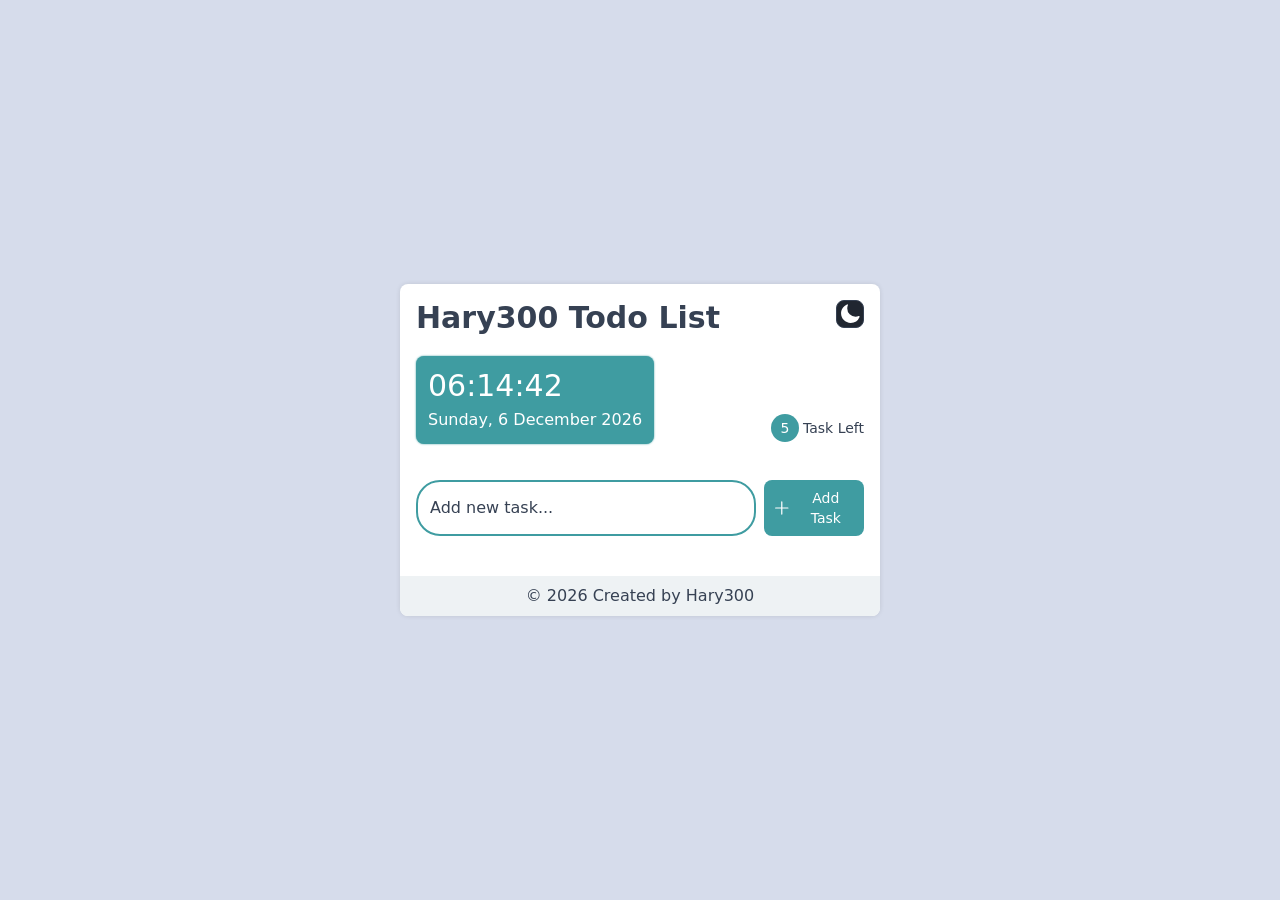
==== index.html @ eabb1461 "feat: enhance UI with improved styling and new utility classes for better task display" ====
<!doctype html>
<html lang="en">
  <head>
    <meta charset="UTF-8" />
    <meta name="viewport" content="width=device-width, initial-scale=1.0" />
    <title>Hary300 TodoList</title>
    <link rel="stylesheet" href="./src/output.css" />
    <script src="./script.js" defer></script>
  </head>
  <body
    class="bg-[#d6dceb] dark:bg-[#0F1116] flex flex-col items-center px-3 justify-center min-h-screen"
  >
    <div
      class="rounded-lg w-full max-w-120 bg-white dark:bg-[#202630] text-gray-700 dark:text-gray-400 shadow-[0_0_5px_rgba(0,0,0,0.1)] overflow-hidden"
    >
      <div id="container" class="flex flex-col p-4 gap-2">
        <!-- === 1. HEADER === -->
        <header class="flex flex-col justify-between">
          <div class="flex justify-between">
            <h1 class="text-2xl font-semibold mb-3 md:mb-5 md:text-3xl">
              Hary300 Todo List
            </h1>
            <button
              id="dark-mode-button"
              class="size-7 border rounded-lg cursor-pointer flex justify-center items-center p-0.5 bg-[#202630] dark:bg-white"
            >
              <svg
                xmlns="http://www.w3.org/2000/svg"
                viewBox="0 0 24 24"
                fill="white"
                class="size-6"
              >
                <path
                  fill-rule="evenodd"
                  d="M9.528 1.718a.75.75 0 0 1 .162.819A8.97 8.97 0 0 0 9 6a9 9 0 0 0 9 9 8.97 8.97 0 0 0 3.463-.69.75.75 0 0 1 .981.98 10.503 10.503 0 0 1-9.694 6.46c-5.799 0-10.5-4.7-10.5-10.5 0-4.368 2.667-8.112 6.46-9.694a.75.75 0 0 1 .818.162Z"
                  clip-rule="evenodd"
                />
              </svg>
            </button>
          </div>

          <div class="flex justify-between items-end gap-10">
            <div
              class="p-2 md:p-3 text-white bg-[#3F9CA1] shadow-[0_0_2px_#3F9CA1] rounded-lg flex flex-col md:gap-1"
            >
              <p id="clock" class="text-2xl md:text-3xl"></p>
              <p id="date" class="text-sm md:text-base">
                Tuesday, 26 October 2023
              </p>
            </div>
            <p
              class="flex justify-center items-center text-xs md:text-sm rounded-full gap-1"
            >
              <span
                id="task-number"
                class="flex justify-center items-center rounded-full bg-[#3F9CA1] size-7 text-white"
                >5</span
              >
              <span class="py-1.5">Task Left</span>
            </p>
          </div>
        </header>

        <!-- === 2. MAIN === -->
        <main class="flex flex-col gap-6">
          <!-- 2.1 Form -->
          <div class="flex flex-col gap-1">
            <p id="error-text" class="ml-2 text-red-500 invisible">
              Todo cannot be empty
            </p>
            <div class="flex justify-between gap-2">
              <input
                id="input-todo"
                type="text"
                placeholder="Add new task..."
                class="w-full rounded-2xl border-2 border-[#3F9CA1] pl-3 md:py-2.5 md:rounded-3xl focus:outline-none focus:shadow-[0_0_5px_#3F9CA1]"
              />
              <button
                id="todo-add-button"
                class="flex min-w-25 text-sm items-center justify-center gap-1 p-2 rounded-lg bg-[#3F9CA1] text-white cursor-pointer"
              >
                <svg
                  xmlns="http://www.w3.org/2000/svg"
                  fill="none"
                  viewBox="0 0 24 24"
                  stroke-width="1.5"
                  stroke="currentColor"
                  class="size-5"
                >
                  <path
                    stroke-linecap="round"
                    stroke-linejoin="round"
                    d="M12 4.5v15m7.5-7.5h-15"
                  />
                </svg>
                Add Task
              </button>
            </div>
          </div>

          <!-- 2.2 Todo List -->
          <section id="todo-list">
            <ul
              id="todo-container"
              class="flex flex-col divide-y divide-gray-400"
            >
              <!--  -->
            </ul>
          </section>
        </main>
      </div>
      <footer class="text-center p-2 bg-[#EEF2F4] dark:bg-[#1c2127]">
        &copy 2026 Created by
        <a href="https://github.com/Hary300" target="_blank"> Hary300</a>
      </footer>
    </div>
  </body>
</html>
---- src/output.css ----
/*! tailwindcss v4.3.0 | MIT License | https://tailwindcss.com */
@layer properties;
@layer theme, base, components, utilities;
@layer theme {
  :root, :host {
    --font-sans: ui-sans-serif, system-ui, sans-serif, "Apple Color Emoji",
      "Segoe UI Emoji", "Segoe UI Symbol", "Noto Color Emoji";
    --font-mono: ui-monospace, SFMono-Regular, Menlo, Monaco, Consolas, "Liberation Mono",
      "Courier New", monospace;
    --color-red-500: oklch(63.7% 0.237 25.331);
    --color-amber-500: oklch(76.9% 0.188 70.08);
    --color-gray-200: oklch(92.8% 0.006 264.531);
    --color-gray-300: oklch(87.2% 0.01 258.338);
    --color-gray-400: oklch(70.7% 0.022 261.325);
    --color-gray-500: oklch(55.1% 0.027 264.364);
    --color-gray-600: oklch(44.6% 0.03 256.802);
    --color-gray-700: oklch(37.3% 0.034 259.733);
    --color-gray-800: oklch(27.8% 0.033 256.848);
    --color-black: #000;
    --color-white: #fff;
    --spacing: 0.25rem;
    --text-xs: 0.75rem;
    --text-xs--line-height: calc(1 / 0.75);
    --text-sm: 0.875rem;
    --text-sm--line-height: calc(1.25 / 0.875);
    --text-base: 1rem;
    --text-base--line-height: calc(1.5 / 1);
    --text-lg: 1.125rem;
    --text-lg--line-height: calc(1.75 / 1.125);
    --text-xl: 1.25rem;
    --text-xl--line-height: calc(1.75 / 1.25);
    --text-2xl: 1.5rem;
    --text-2xl--line-height: calc(2 / 1.5);
    --text-3xl: 1.875rem;
    --text-3xl--line-height: calc(2.25 / 1.875);
    --font-weight-semibold: 600;
    --radius-md: 0.375rem;
    --radius-lg: 0.5rem;
    --radius-xl: 0.75rem;
    --radius-2xl: 1rem;
    --radius-3xl: 1.5rem;
    --default-transition-duration: 150ms;
    --default-transition-timing-function: cubic-bezier(0.4, 0, 0.2, 1);
    --default-font-family: var(--font-sans);
    --default-mono-font-family: var(--font-mono);
  }
}
@layer base {
  *, ::after, ::before, ::backdrop, ::file-selector-button {
    box-sizing: border-box;
    margin: 0;
    padding: 0;
    border: 0 solid;
  }
  html, :host {
    line-height: 1.5;
    -webkit-text-size-adjust: 100%;
    tab-size: 4;
    font-family: var(--default-font-family, ui-sans-serif, system-ui, sans-serif, "Apple Color Emoji", "Segoe UI Emoji", "Segoe UI Symbol", "Noto Color Emoji");
    font-feature-settings: var(--default-font-feature-settings, normal);
    font-variation-settings: var(--default-font-variation-settings, normal);
    -webkit-tap-highlight-color: transparent;
  }
  hr {
    height: 0;
    color: inherit;
    border-top-width: 1px;
  }
  abbr:where([title]) {
    -webkit-text-decoration: underline dotted;
    text-decoration: underline dotted;
  }
  h1, h2, h3, h4, h5, h6 {
    font-size: inherit;
    font-weight: inherit;
  }
  a {
    color: inherit;
    -webkit-text-decoration: inherit;
    text-decoration: inherit;
  }
  b, strong {
    font-weight: bolder;
  }
  code, kbd, samp, pre {
    font-family: var(--default-mono-font-family, ui-monospace, SFMono-Regular, Menlo, Monaco, Consolas, "Liberation Mono", "Courier New", monospace);
    font-feature-settings: var(--default-mono-font-feature-settings, normal);
    font-variation-settings: var(--default-mono-font-variation-settings, normal);
    font-size: 1em;
  }
  small {
    font-size: 80%;
  }
  sub, sup {
    font-size: 75%;
    line-height: 0;
    position: relative;
    vertical-align: baseline;
  }
  sub {
    bottom: -0.25em;
  }
  sup {
    top: -0.5em;
  }
  table {
    text-indent: 0;
    border-color: inherit;
    border-collapse: collapse;
  }
  :-moz-focusring {
    outline: auto;
  }
  progress {
    vertical-align: baseline;
  }
  summary {
    display: list-item;
  }
  ol, ul, menu {
    list-style: none;
  }
  img, svg, video, canvas, audio, iframe, embed, object {
    display: block;
    vertical-align: middle;
  }
  img, video {
    max-width: 100%;
    height: auto;
  }
  button, input, select, optgroup, textarea, ::file-selector-button {
    font: inherit;
    font-feature-settings: inherit;
    font-variation-settings: inherit;
    letter-spacing: inherit;
    color: inherit;
    border-radius: 0;
    background-color: transparent;
    opacity: 1;
  }
  :where(select:is([multiple], [size])) optgroup {
    font-weight: bolder;
  }
  :where(select:is([multiple], [size])) optgroup option {
    padding-inline-start: 20px;
  }
  ::file-selector-button {
    margin-inline-end: 4px;
  }
  ::placeholder {
    opacity: 1;
  }
  @supports (not (-webkit-appearance: -apple-pay-button))  or (contain-intrinsic-size: 1px) {
    ::placeholder {
      color: currentcolor;
      @supports (color: color-mix(in lab, red, red)) {
        color: color-mix(in oklab, currentcolor 50%, transparent);
      }
    }
  }
  textarea {
    resize: vertical;
  }
  ::-webkit-search-decoration {
    -webkit-appearance: none;
  }
  ::-webkit-date-and-time-value {
    min-height: 1lh;
    text-align: inherit;
  }
  ::-webkit-datetime-edit {
    display: inline-flex;
  }
  ::-webkit-datetime-edit-fields-wrapper {
    padding: 0;
  }
  ::-webkit-datetime-edit, ::-webkit-datetime-edit-year-field, ::-webkit-datetime-edit-month-field, ::-webkit-datetime-edit-day-field, ::-webkit-datetime-edit-hour-field, ::-webkit-datetime-edit-minute-field, ::-webkit-datetime-edit-second-field, ::-webkit-datetime-edit-millisecond-field, ::-webkit-datetime-edit-meridiem-field {
    padding-block: 0;
  }
  ::-webkit-calendar-picker-indicator {
    line-height: 1;
  }
  :-moz-ui-invalid {
    box-shadow: none;
  }
  button, input:where([type="button"], [type="reset"], [type="submit"]), ::file-selector-button {
    appearance: button;
  }
  ::-webkit-inner-spin-button, ::-webkit-outer-spin-button {
    height: auto;
  }
  [hidden]:where(:not([hidden="until-found"])) {
    display: none !important;
  }
}
@layer utilities {
  .pointer-events-none {
    pointer-events: none;
  }
  .invisible {
    visibility: hidden;
  }
  .container {
    width: 100%;
    @media (width >= 40rem) {
      max-width: 40rem;
    }
    @media (width >= 48rem) {
      max-width: 48rem;
    }
    @media (width >= 64rem) {
      max-width: 64rem;
    }
    @media (width >= 80rem) {
      max-width: 80rem;
    }
    @media (width >= 96rem) {
      max-width: 96rem;
    }
  }
  .mt-auto {
    margin-top: auto;
  }
  .mb-3 {
    margin-bottom: calc(var(--spacing) * 3);
  }
  .mb-5 {
    margin-bottom: calc(var(--spacing) * 5);
  }
  .mb-auto {
    margin-bottom: auto;
  }
  .ml-2 {
    margin-left: calc(var(--spacing) * 2);
  }
  .ml-4 {
    margin-left: calc(var(--spacing) * 4);
  }
  .ml-10 {
    margin-left: calc(var(--spacing) * 10);
  }
  .flex {
    display: flex;
  }
  .table {
    display: table;
  }
  .size-2 {
    width: calc(var(--spacing) * 2);
    height: calc(var(--spacing) * 2);
  }
  .size-3 {
    width: calc(var(--spacing) * 3);
    height: calc(var(--spacing) * 3);
  }
  .size-4 {
    width: calc(var(--spacing) * 4);
    height: calc(var(--spacing) * 4);
  }
  .size-5 {
    width: calc(var(--spacing) * 5);
    height: calc(var(--spacing) * 5);
  }
  .size-6 {
    width: calc(var(--spacing) * 6);
    height: calc(var(--spacing) * 6);
  }
  .size-7 {
    width: calc(var(--spacing) * 7);
    height: calc(var(--spacing) * 7);
  }
  .size-8 {
    width: calc(var(--spacing) * 8);
    height: calc(var(--spacing) * 8);
  }
  .size-10 {
    width: calc(var(--spacing) * 10);
    height: calc(var(--spacing) * 10);
  }
  .size-100 {
    width: calc(var(--spacing) * 100);
    height: calc(var(--spacing) * 100);
  }
  .size-full {
    width: 100%;
    height: 100%;
  }
  .h-5 {
    height: calc(var(--spacing) * 5);
  }
  .h-6 {
    height: calc(var(--spacing) * 6);
  }
  .h-auto {
    height: auto;
  }
  .h-full {
    height: 100%;
  }
  .min-h-screen {
    min-height: 100vh;
  }
  .w-full {
    width: 100%;
  }
  .max-w-100 {
    max-width: calc(var(--spacing) * 100);
  }
  .max-w-120 {
    max-width: calc(var(--spacing) * 120);
  }
  .max-w-150 {
    max-width: calc(var(--spacing) * 150);
  }
  .min-w-25 {
    min-width: calc(var(--spacing) * 25);
  }
  .border-collapse {
    border-collapse: collapse;
  }
  .cursor-pointer {
    cursor: pointer;
  }
  .resize {
    resize: both;
  }
  .flex-col {
    flex-direction: column;
  }
  .items-center {
    align-items: center;
  }
  .items-end {
    align-items: flex-end;
  }
  .justify-between {
    justify-content: space-between;
  }
  .justify-center {
    justify-content: center;
  }
  .justify-end {
    justify-content: flex-end;
  }
  .gap-1 {
    gap: calc(var(--spacing) * 1);
  }
  .gap-2 {
    gap: calc(var(--spacing) * 2);
  }
  .gap-3 {
    gap: calc(var(--spacing) * 3);
  }
  .gap-4 {
    gap: calc(var(--spacing) * 4);
  }
  .gap-5 {
    gap: calc(var(--spacing) * 5);
  }
  .gap-6 {
    gap: calc(var(--spacing) * 6);
  }
  .gap-10 {
    gap: calc(var(--spacing) * 10);
  }
  .gap-30 {
    gap: calc(var(--spacing) * 30);
  }
  .gap-50 {
    gap: calc(var(--spacing) * 50);
  }
  .divide-y {
    :where(& > :not(:last-child)) {
      --tw-divide-y-reverse: 0;
      border-bottom-style: var(--tw-border-style);
      border-top-style: var(--tw-border-style);
      border-top-width: calc(1px * var(--tw-divide-y-reverse));
      border-bottom-width: calc(1px * calc(1 - var(--tw-divide-y-reverse)));
    }
  }
  .divide-amber-500 {
    :where(& > :not(:last-child)) {
      border-color: var(--color-amber-500);
    }
  }
  .divide-gray-400 {
    :where(& > :not(:last-child)) {
      border-color: var(--color-gray-400);
    }
  }
  .divide-gray-600 {
    :where(& > :not(:last-child)) {
      border-color: var(--color-gray-600);
    }
  }
  .divide-white {
    :where(& > :not(:last-child)) {
      border-color: var(--color-white);
    }
  }
  .divide-white\/40 {
    :where(& > :not(:last-child)) {
      border-color: color-mix(in srgb, #fff 40%, transparent);
      @supports (color: color-mix(in lab, red, red)) {
        border-color: color-mix(in oklab, var(--color-white) 40%, transparent);
      }
    }
  }
  .divide-white\/50 {
    :where(& > :not(:last-child)) {
      border-color: color-mix(in srgb, #fff 50%, transparent);
      @supports (color: color-mix(in lab, red, red)) {
        border-color: color-mix(in oklab, var(--color-white) 50%, transparent);
      }
    }
  }
  .divide-white\/70 {
    :where(& > :not(:last-child)) {
      border-color: color-mix(in srgb, #fff 70%, transparent);
      @supports (color: color-mix(in lab, red, red)) {
        border-color: color-mix(in oklab, var(--color-white) 70%, transparent);
      }
    }
  }
  .divide-white\/80 {
    :where(& > :not(:last-child)) {
      border-color: color-mix(in srgb, #fff 80%, transparent);
      @supports (color: color-mix(in lab, red, red)) {
        border-color: color-mix(in oklab, var(--color-white) 80%, transparent);
      }
    }
  }
  .overflow-hidden {
    overflow: hidden;
  }
  .rounded-2xl {
    border-radius: var(--radius-2xl);
  }
  .rounded-full {
    border-radius: calc(infinity * 1px);
  }
  .rounded-lg {
    border-radius: var(--radius-lg);
  }
  .rounded-md {
    border-radius: var(--radius-md);
  }
  .rounded-xl {
    border-radius: var(--radius-xl);
  }
  .border {
    border-style: var(--tw-border-style);
    border-width: 1px;
  }
  .border-2 {
    border-style: var(--tw-border-style);
    border-width: 2px;
  }
  .border-\[\#3F9CA1\] {
    border-color: #3F9CA1;
  }
  .border-red-500 {
    border-color: var(--color-red-500);
  }
  .border-white {
    border-color: var(--color-white);
  }
  .bg-\[\#3F9CA1\] {
    background-color: #3F9CA1;
  }
  .bg-\[\#202630\] {
    background-color: #202630;
  }
  .bg-\[\#E8F3F5\] {
    background-color: #E8F3F5;
  }
  .bg-\[\#EEF2F4\] {
    background-color: #EEF2F4;
  }
  .bg-\[\#d6dceb\] {
    background-color: #d6dceb;
  }
  .bg-red-500 {
    background-color: var(--color-red-500);
  }
  .bg-white {
    background-color: var(--color-white);
  }
  .bg-white\/40 {
    background-color: color-mix(in srgb, #fff 40%, transparent);
    @supports (color: color-mix(in lab, red, red)) {
      background-color: color-mix(in oklab, var(--color-white) 40%, transparent);
    }
  }
  .p-0 {
    padding: calc(var(--spacing) * 0);
  }
  .p-0\.5 {
    padding: calc(var(--spacing) * 0.5);
  }
  .p-1 {
    padding: calc(var(--spacing) * 1);
  }
  .p-1\.5 {
    padding: calc(var(--spacing) * 1.5);
  }
  .p-2 {
    padding: calc(var(--spacing) * 2);
  }
  .p-4 {
    padding: calc(var(--spacing) * 4);
  }
  .p-9 {
    padding: calc(var(--spacing) * 9);
  }
  .px-1 {
    padding-inline: calc(var(--spacing) * 1);
  }
  .px-2 {
    padding-inline: calc(var(--spacing) * 2);
  }
  .px-3 {
    padding-inline: calc(var(--spacing) * 3);
  }
  .py-1 {
    padding-block: calc(var(--spacing) * 1);
  }
  .py-1\.5 {
    padding-block: calc(var(--spacing) * 1.5);
  }
  .py-2 {
    padding-block: calc(var(--spacing) * 2);
  }
  .py-4 {
    padding-block: calc(var(--spacing) * 4);
  }
  .pr-2 {
    padding-right: calc(var(--spacing) * 2);
  }
  .pl-1 {
    padding-left: calc(var(--spacing) * 1);
  }
  .pl-2 {
    padding-left: calc(var(--spacing) * 2);
  }
  .pl-3 {
    padding-left: calc(var(--spacing) * 3);
  }
  .pl-5 {
    padding-left: calc(var(--spacing) * 5);
  }
  .text-center {
    text-align: center;
  }
  .text-left {
    text-align: left;
  }
  .text-right {
    text-align: right;
  }
  .text-2xl {
    font-size: var(--text-2xl);
    line-height: var(--tw-leading, var(--text-2xl--line-height));
  }
  .text-base {
    font-size: var(--text-base);
    line-height: var(--tw-leading, var(--text-base--line-height));
  }
  .text-sm {
    font-size: var(--text-sm);
    line-height: var(--tw-leading, var(--text-sm--line-height));
  }
  .text-xl {
    font-size: var(--text-xl);
    line-height: var(--tw-leading, var(--text-xl--line-height));
  }
  .text-xs {
    font-size: var(--text-xs);
    line-height: var(--tw-leading, var(--text-xs--line-height));
  }
  .font-semibold {
    --tw-font-weight: var(--font-weight-semibold);
    font-weight: var(--font-weight-semibold);
  }
  .text-gray-300 {
    color: var(--color-gray-300);
  }
  .text-gray-400 {
    color: var(--color-gray-400);
  }
  .text-gray-500 {
    color: var(--color-gray-500);
  }
  .text-gray-600 {
    color: var(--color-gray-600);
  }
  .text-gray-700 {
    color: var(--color-gray-700);
  }
  .text-gray-800 {
    color: var(--color-gray-800);
  }
  .text-red-500 {
    color: var(--color-red-500);
  }
  .text-white {
    color: var(--color-white);
  }
  .text-white\/80 {
    color: color-mix(in srgb, #fff 80%, transparent);
    @supports (color: color-mix(in lab, red, red)) {
      color: color-mix(in oklab, var(--color-white) 80%, transparent);
    }
  }
  .capitalize {
    text-transform: capitalize;
  }
  .line-through {
    text-decoration-line: line-through;
  }
  .underline {
    text-decoration-line: underline;
  }
  .opacity-0 {
    opacity: 0%;
  }
  .opacity-100 {
    opacity: 100%;
  }
  .shadow-\[0_0_1px_\#3F9CA1\] {
    --tw-shadow: 0 0 1px var(--tw-shadow-color, #3F9CA1);
    box-shadow: var(--tw-inset-shadow), var(--tw-inset-ring-shadow), var(--tw-ring-offset-shadow), var(--tw-ring-shadow), var(--tw-shadow);
  }
  .shadow-\[0_0_2px_\#3F9CA1\] {
    --tw-shadow: 0 0 2px var(--tw-shadow-color, #3F9CA1);
    box-shadow: var(--tw-inset-shadow), var(--tw-inset-ring-shadow), var(--tw-ring-offset-shadow), var(--tw-ring-shadow), var(--tw-shadow);
  }
  .shadow-\[0_0_5px_\#3F9CA1\] {
    --tw-shadow: 0 0 5px var(--tw-shadow-color, #3F9CA1);
    box-shadow: var(--tw-inset-shadow), var(--tw-inset-ring-shadow), var(--tw-ring-offset-shadow), var(--tw-ring-shadow), var(--tw-shadow);
  }
  .shadow-\[0_0_5px_rgba\(0\,0\,0\,0\.1\)\] {
    --tw-shadow: 0 0 5px var(--tw-shadow-color, rgba(0,0,0,0.1));
    box-shadow: var(--tw-inset-shadow), var(--tw-inset-ring-shadow), var(--tw-ring-offset-shadow), var(--tw-ring-shadow), var(--tw-shadow);
  }
  .outline {
    outline-style: var(--tw-outline-style);
    outline-width: 1px;
  }
  .transition-all {
    transition-property: all;
    transition-timing-function: var(--tw-ease, var(--default-transition-timing-function));
    transition-duration: var(--tw-duration, var(--default-transition-duration));
  }
  .duration-100 {
    --tw-duration: 100ms;
    transition-duration: 100ms;
  }
  .duration-300 {
    --tw-duration: 300ms;
    transition-duration: 300ms;
  }
  .focus\:shadow-\[0_0_5px_\#3F9CA1\] {
    &:focus {
      --tw-shadow: 0 0 5px var(--tw-shadow-color, #3F9CA1);
      box-shadow: var(--tw-inset-shadow), var(--tw-inset-ring-shadow), var(--tw-ring-offset-shadow), var(--tw-ring-shadow), var(--tw-shadow);
    }
  }
  .focus\:ring {
    &:focus {
      --tw-ring-shadow: var(--tw-ring-inset,) 0 0 0 calc(1px + var(--tw-ring-offset-width)) var(--tw-ring-color, currentcolor);
      box-shadow: var(--tw-inset-shadow), var(--tw-inset-ring-shadow), var(--tw-ring-offset-shadow), var(--tw-ring-shadow), var(--tw-shadow);
    }
  }
  .focus\:outline-none {
    &:focus {
      --tw-outline-style: none;
      outline-style: none;
    }
  }
  .md\:mb-5 {
    @media (width >= 48rem) {
      margin-bottom: calc(var(--spacing) * 5);
    }
  }
  .md\:size-5 {
    @media (width >= 48rem) {
      width: calc(var(--spacing) * 5);
      height: calc(var(--spacing) * 5);
    }
  }
  .md\:size-6 {
    @media (width >= 48rem) {
      width: calc(var(--spacing) * 6);
      height: calc(var(--spacing) * 6);
    }
  }
  .md\:size-7 {
    @media (width >= 48rem) {
      width: calc(var(--spacing) * 7);
      height: calc(var(--spacing) * 7);
    }
  }
  .md\:size-10 {
    @media (width >= 48rem) {
      width: calc(var(--spacing) * 10);
      height: calc(var(--spacing) * 10);
    }
  }
  .md\:gap-1 {
    @media (width >= 48rem) {
      gap: calc(var(--spacing) * 1);
    }
  }
  .md\:gap-2 {
    @media (width >= 48rem) {
      gap: calc(var(--spacing) * 2);
    }
  }
  .md\:rounded-3xl {
    @media (width >= 48rem) {
      border-radius: var(--radius-3xl);
    }
  }
  .md\:p-2\.5 {
    @media (width >= 48rem) {
      padding: calc(var(--spacing) * 2.5);
    }
  }
  .md\:p-3 {
    @media (width >= 48rem) {
      padding: calc(var(--spacing) * 3);
    }
  }
  .md\:p-4 {
    @media (width >= 48rem) {
      padding: calc(var(--spacing) * 4);
    }
  }
  .md\:py-2\.5 {
    @media (width >= 48rem) {
      padding-block: calc(var(--spacing) * 2.5);
    }
  }
  .md\:text-3xl {
    @media (width >= 48rem) {
      font-size: var(--text-3xl);
      line-height: var(--tw-leading, var(--text-3xl--line-height));
    }
  }
  .md\:text-base {
    @media (width >= 48rem) {
      font-size: var(--text-base);
      line-height: var(--tw-leading, var(--text-base--line-height));
    }
  }
  .md\:text-lg {
    @media (width >= 48rem) {
      font-size: var(--text-lg);
      line-height: var(--tw-leading, var(--text-lg--line-height));
    }
  }
  .md\:text-sm {
    @media (width >= 48rem) {
      font-size: var(--text-sm);
      line-height: var(--tw-leading, var(--text-sm--line-height));
    }
  }
  .dark\:divide-white\/50 {
    &:where(.dark, .dark *) {
      :where(& > :not(:last-child)) {
        border-color: color-mix(in srgb, #fff 50%, transparent);
        @supports (color: color-mix(in lab, red, red)) {
          border-color: color-mix(in oklab, var(--color-white) 50%, transparent);
        }
      }
    }
  }
  .dark\:bg-\[\#\#1F383E\] {
    &:where(.dark, .dark *) {
      background-color: ##1F383E;
    }
  }
  .dark\:bg-\[\#0F1116\] {
    &:where(.dark, .dark *) {
      background-color: #0F1116;
    }
  }
  .dark\:bg-\[\#1F242A\] {
    &:where(.dark, .dark *) {
      background-color: #1F242A;
    }
  }
  .dark\:bg-\[\#1F383E\] {
    &:where(.dark, .dark *) {
      background-color: #1F383E;
    }
  }
  .dark\:bg-\[\#1c2127\] {
    &:where(.dark, .dark *) {
      background-color: #1c2127;
    }
  }
  .dark\:bg-\[\#202630\] {
    &:where(.dark, .dark *) {
      background-color: #202630;
    }
  }
  .dark\:bg-\[\#eeee\] {
    &:where(.dark, .dark *) {
      background-color: #eeee;
    }
  }
  .dark\:bg-black {
    &:where(.dark, .dark *) {
      background-color: var(--color-black);
    }
  }
  .dark\:bg-black\/50 {
    &:where(.dark, .dark *) {
      background-color: color-mix(in srgb, #000 50%, transparent);
      @supports (color: color-mix(in lab, red, red)) {
        background-color: color-mix(in oklab, var(--color-black) 50%, transparent);
      }
    }
  }
  .dark\:bg-white {
    &:where(.dark, .dark *) {
      background-color: var(--color-white);
    }
  }
  .dark\:text-gray-200 {
    &:where(.dark, .dark *) {
      color: var(--color-gray-200);
    }
  }
  .dark\:text-gray-400 {
    &:where(.dark, .dark *) {
      color: var(--color-gray-400);
    }
  }
  .dark\:text-white {
    &:where(.dark, .dark *) {
      color: var(--color-white);
    }
  }
  .dark\:text-white\/15 {
    &:where(.dark, .dark *) {
      color: color-mix(in srgb, #fff 15%, transparent);
      @supports (color: color-mix(in lab, red, red)) {
        color: color-mix(in oklab, var(--color-white) 15%, transparent);
      }
    }
  }
  .dark\:text-white\/50 {
    &:where(.dark, .dark *) {
      color: color-mix(in srgb, #fff 50%, transparent);
      @supports (color: color-mix(in lab, red, red)) {
        color: color-mix(in oklab, var(--color-white) 50%, transparent);
      }
    }
  }
  .dark\:text-white\/80 {
    &:where(.dark, .dark *) {
      color: color-mix(in srgb, #fff 80%, transparent);
      @supports (color: color-mix(in lab, red, red)) {
        color: color-mix(in oklab, var(--color-white) 80%, transparent);
      }
    }
  }
}
@property --tw-divide-y-reverse {
  syntax: "*";
  inherits: false;
  initial-value: 0;
}
@property --tw-border-style {
  syntax: "*";
  inherits: false;
  initial-value: solid;
}
@property --tw-font-weight {
  syntax: "*";
  inherits: false;
}
@property --tw-shadow {
  syntax: "*";
  inherits: false;
  initial-value: 0 0 #0000;
}
@property --tw-shadow-color {
  syntax: "*";
  inherits: false;
}
@property --tw-shadow-alpha {
  syntax: "<percentage>";
  inherits: false;
  initial-value: 100%;
}
@property --tw-inset-shadow {
  syntax: "*";
  inherits: false;
  initial-value: 0 0 #0000;
}
@property --tw-inset-shadow-color {
  syntax: "*";
  inherits: false;
}
@property --tw-inset-shadow-alpha {
  syntax: "<percentage>";
  inherits: false;
  initial-value: 100%;
}
@property --tw-ring-color {
  syntax: "*";
  inherits: false;
}
@property --tw-ring-shadow {
  syntax: "*";
  inherits: false;
  initial-value: 0 0 #0000;
}
@property --tw-inset-ring-color {
  syntax: "*";
  inherits: false;
}
@property --tw-inset-ring-shadow {
  syntax: "*";
  inherits: false;
  initial-value: 0 0 #0000;
}
@property --tw-ring-inset {
  syntax: "*";
  inherits: false;
}
@property --tw-ring-offset-width {
  syntax: "<length>";
  inherits: false;
  initial-value: 0px;
}
@property --tw-ring-offset-color {
  syntax: "*";
  inherits: false;
  initial-value: #fff;
}
@property --tw-ring-offset-shadow {
  syntax: "*";
  inherits: false;
  initial-value: 0 0 #0000;
}
@property --tw-outline-style {
  syntax: "*";
  inherits: false;
  initial-value: solid;
}
@property --tw-duration {
  syntax: "*";
  inherits: false;
}
@layer properties {
  @supports ((-webkit-hyphens: none) and (not (margin-trim: inline))) or ((-moz-orient: inline) and (not (color:rgb(from red r g b)))) {
    *, ::before, ::after, ::backdrop {
      --tw-divide-y-reverse: 0;
      --tw-border-style: solid;
      --tw-font-weight: initial;
      --tw-shadow: 0 0 #0000;
      --tw-shadow-color: initial;
      --tw-shadow-alpha: 100%;
      --tw-inset-shadow: 0 0 #0000;
      --tw-inset-shadow-color: initial;
      --tw-inset-shadow-alpha: 100%;
      --tw-ring-color: initial;
      --tw-ring-shadow: 0 0 #0000;
      --tw-inset-ring-color: initial;
      --tw-inset-ring-shadow: 0 0 #0000;
      --tw-ring-inset: initial;
      --tw-ring-offset-width: 0px;
      --tw-ring-offset-color: #fff;
      --tw-ring-offset-shadow: 0 0 #0000;
      --tw-outline-style: solid;
      --tw-duration: initial;
    }
  }
}
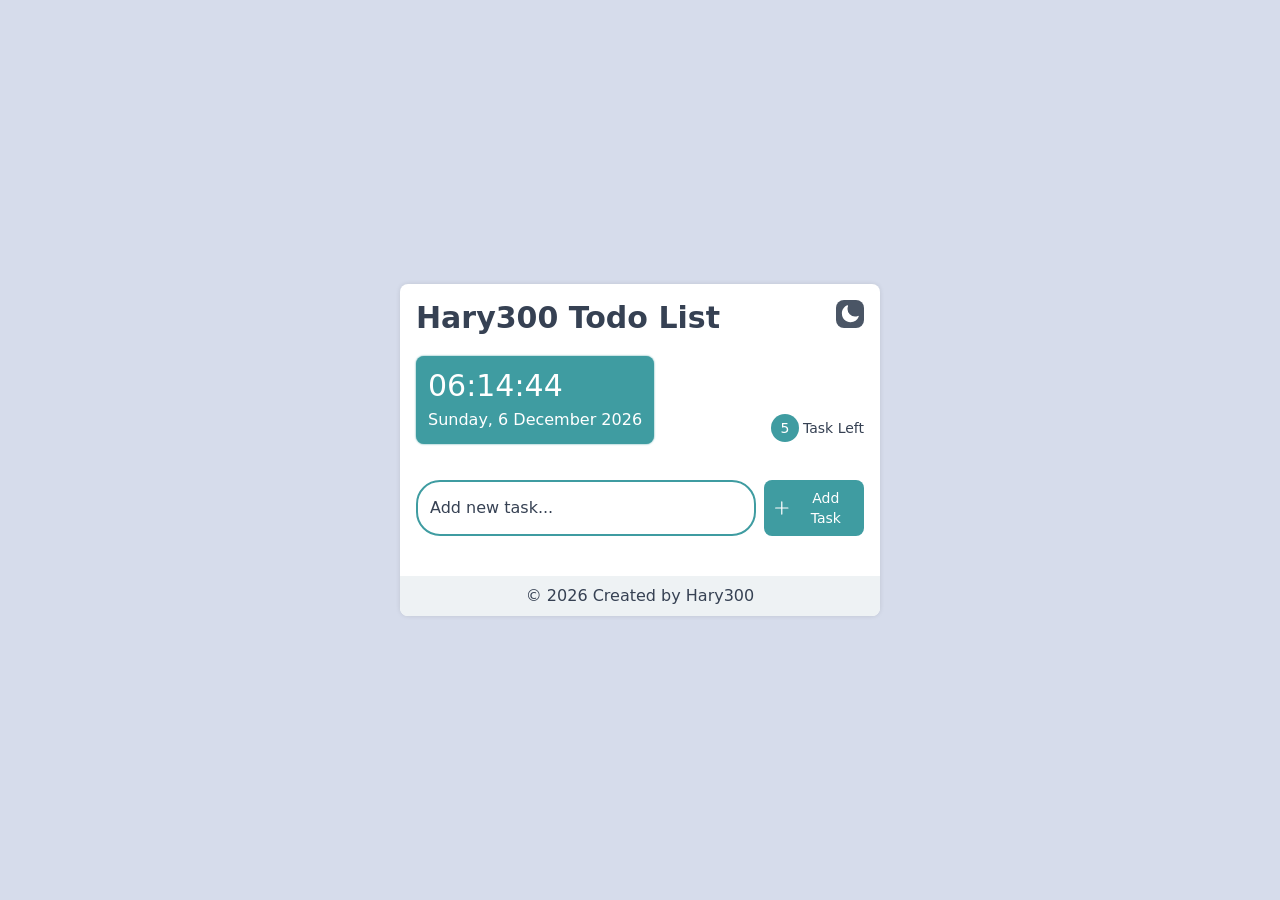
==== commit efc5469c: "feat: update UI with new button styles and implement delete functionality for todos" ====
--- a/index.html
+++ b/index.html
@@ -22,7 +22,7 @@
             </h1>
             <button
               id="dark-mode-button"
-              class="size-7 border rounded-lg cursor-pointer flex justify-center items-center p-0.5 bg-[#202630] dark:bg-white"
+              class="size-7 rounded-lg cursor-pointer flex justify-center items-center p-1 bg-gray-600 dark:bg-white"
             >
               <svg
                 xmlns="http://www.w3.org/2000/svg"
--- a/src/output.css
+++ b/src/output.css
@@ -468,6 +468,9 @@
   .bg-\[\#3F9CA1\] {
     background-color: #3F9CA1;
   }
+  .bg-\[\#3f444b\] {
+    background-color: #3f444b;
+  }
   .bg-\[\#202630\] {
     background-color: #202630;
   }
@@ -479,6 +482,15 @@
   }
   .bg-\[\#d6dceb\] {
     background-color: #d6dceb;
+  }
+  .bg-gray-500 {
+    background-color: var(--color-gray-500);
+  }
+  .bg-gray-600 {
+    background-color: var(--color-gray-600);
+  }
+  .bg-gray-700 {
+    background-color: var(--color-gray-700);
   }
   .bg-red-500 {
     background-color: var(--color-red-500);
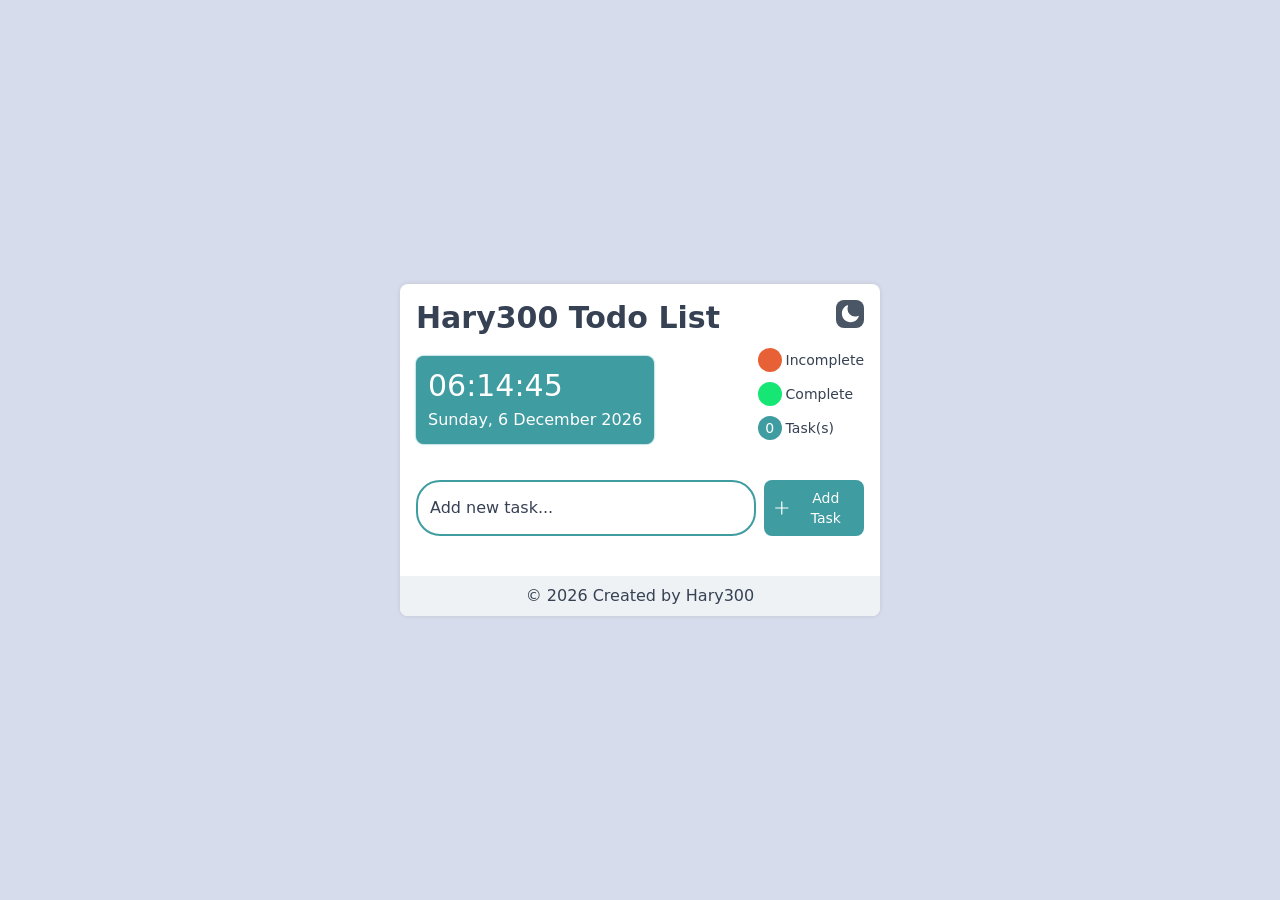
==== commit 96735b57: "feat: enhance task display with separate counters for incomplete and complete tasks, and improve UI " ====
--- a/index.html
+++ b/index.html
@@ -17,7 +17,7 @@
         <!-- === 1. HEADER === -->
         <header class="flex flex-col justify-between">
           <div class="flex justify-between">
-            <h1 class="text-2xl font-semibold mb-3 md:mb-5 md:text-3xl">
+            <h1 class="text-2xl font-semibold mb-4 md:mb-2 md:text-3xl">
               Hary300 Todo List
             </h1>
             <button
@@ -48,16 +48,38 @@
                 Tuesday, 26 October 2023
               </p>
             </div>
-            <p
-              class="flex justify-center items-center text-xs md:text-sm rounded-full gap-1"
-            >
-              <span
-                id="task-number"
-                class="flex justify-center items-center rounded-full bg-[#3F9CA1] size-7 text-white"
-                >5</span
+
+            <div class="flex flex-col items-start gap-0.5">
+              <p
+                class="flex justify-center items-center text-xs md:text-sm rounded-full gap-1"
               >
-              <span class="py-1.5">Task Left</span>
-            </p>
+                <span
+                  id="incomplete-task-number"
+                  class="flex justify-center items-center rounded-full bg-[#e86036] size-6 text-white"
+                ></span>
+                <span class="py-1.5">Incomplete</span>
+              </p>
+
+              <p
+                class="flex justify-center items-center text-xs md:text-sm rounded-full gap-1"
+              >
+                <span
+                  id="complete-task-number"
+                  class="flex justify-center items-center rounded-full bg-[#16e774] size-6 text-white"
+                ></span>
+                <span id="task-number-text" class="py-1.5">Complete</span>
+              </p>
+
+              <p
+                class="flex justify-center items-center text-xs md:text-sm rounded-full gap-1"
+              >
+                <span
+                  id="task-number"
+                  class="flex justify-center items-center rounded-full bg-[#3F9CA1] size-6 text-white"
+                ></span>
+                <span id="task-number-text" class="py-1.5">Task(s)</span>
+              </p>
+            </div>
           </div>
         </header>
 
--- a/src/output.css
+++ b/src/output.css
@@ -221,8 +221,14 @@
   .mt-auto {
     margin-top: auto;
   }
+  .mb-1 {
+    margin-bottom: calc(var(--spacing) * 1);
+  }
   .mb-3 {
     margin-bottom: calc(var(--spacing) * 3);
+  }
+  .mb-4 {
+    margin-bottom: calc(var(--spacing) * 4);
   }
   .mb-5 {
     margin-bottom: calc(var(--spacing) * 5);
@@ -333,6 +339,9 @@
   .items-end {
     align-items: flex-end;
   }
+  .items-start {
+    align-items: flex-start;
+  }
   .justify-between {
     justify-content: space-between;
   }
@@ -341,6 +350,15 @@
   }
   .justify-end {
     justify-content: flex-end;
+  }
+  .justify-start {
+    justify-content: flex-start;
+  }
+  .gap-0 {
+    gap: calc(var(--spacing) * 0);
+  }
+  .gap-0\.5 {
+    gap: calc(var(--spacing) * 0.5);
   }
   .gap-1 {
     gap: calc(var(--spacing) * 1);
@@ -471,6 +489,9 @@
   .bg-\[\#3f444b\] {
     background-color: #3f444b;
   }
+  .bg-\[\#16e774\] {
+    background-color: #16e774;
+  }
   .bg-\[\#202630\] {
     background-color: #202630;
   }
@@ -482,6 +503,9 @@
   }
   .bg-\[\#d6dceb\] {
     background-color: #d6dceb;
+  }
+  .bg-\[\#e86036\] {
+    background-color: #e86036;
   }
   .bg-gray-500 {
     background-color: var(--color-gray-500);
@@ -672,6 +696,20 @@
     --tw-duration: 300ms;
     transition-duration: 300ms;
   }
+  .hover\:bg-\[\#1F383E\] {
+    &:hover {
+      @media (hover: hover) {
+        background-color: #1F383E;
+      }
+    }
+  }
+  .hover\:bg-\[\#E8F3F5\] {
+    &:hover {
+      @media (hover: hover) {
+        background-color: #E8F3F5;
+      }
+    }
+  }
   .focus\:shadow-\[0_0_5px_\#3F9CA1\] {
     &:focus {
       --tw-shadow: 0 0 5px var(--tw-shadow-color, #3F9CA1);
@@ -688,6 +726,16 @@
     &:focus {
       --tw-outline-style: none;
       outline-style: none;
+    }
+  }
+  .md\:mb-2 {
+    @media (width >= 48rem) {
+      margin-bottom: calc(var(--spacing) * 2);
+    }
+  }
+  .md\:mb-4 {
+    @media (width >= 48rem) {
+      margin-bottom: calc(var(--spacing) * 4);
     }
   }
   .md\:mb-5 {
@@ -877,6 +925,15 @@
       color: color-mix(in srgb, #fff 80%, transparent);
       @supports (color: color-mix(in lab, red, red)) {
         color: color-mix(in oklab, var(--color-white) 80%, transparent);
+      }
+    }
+  }
+  .hover\:dark\:bg-\[\#1F383E\] {
+    &:hover {
+      @media (hover: hover) {
+        &:where(.dark, .dark *) {
+          background-color: #1F383E;
+        }
       }
     }
   }
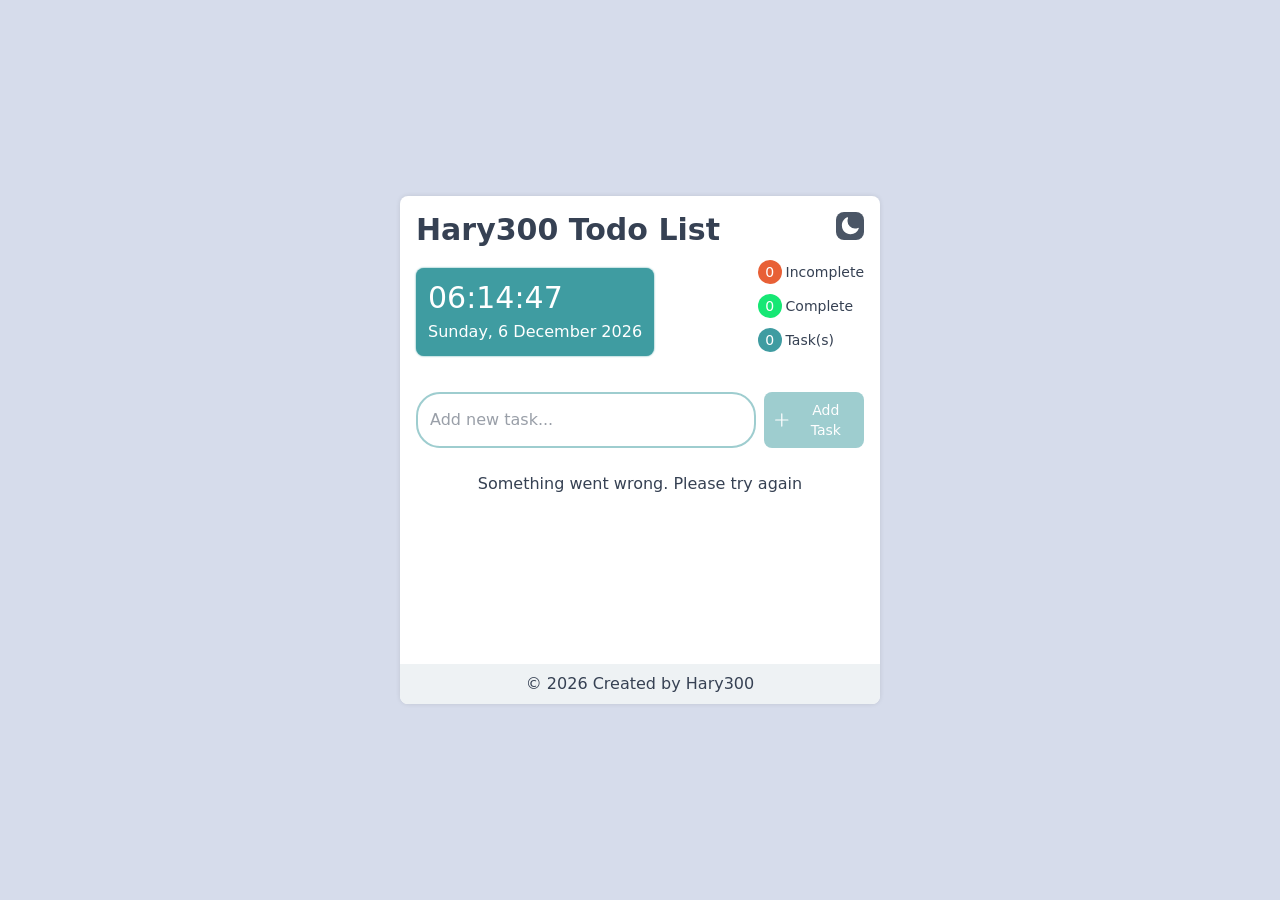
==== commit d1c5c9a8: "feat: update todo input ID and add loading state handling for improved user experience; create test " ====
--- a/index.html
+++ b/index.html
@@ -5,21 +5,29 @@
     <meta name="viewport" content="width=device-width, initial-scale=1.0" />
     <title>Hary300 TodoList</title>
     <link rel="stylesheet" href="./src/output.css" />
+    <link
+      rel="shortcut icon"
+      href="./src/assets/icons/to-do-list.png"
+      type="image/x-icon"
+    />
     <script src="./script.js" defer></script>
   </head>
   <body
     class="bg-[#d6dceb] dark:bg-[#0F1116] flex flex-col items-center px-3 justify-center min-h-screen"
   >
     <div
-      class="rounded-lg w-full max-w-120 bg-white dark:bg-[#202630] text-gray-700 dark:text-gray-400 shadow-[0_0_5px_rgba(0,0,0,0.1)] overflow-hidden"
+      class="flex flex-col justify-between rounded-lg w-full max-w-120 min-h-127 bg-white dark:bg-[#202630] text-gray-700 dark:text-gray-400 shadow-[0_0_5px_rgba(0,0,0,0.1)] overflow-hidden"
     >
       <div id="container" class="flex flex-col p-4 gap-2">
-        <!-- === 1. HEADER === -->
+        <!-- ==================== HEADER ==================== -->
         <header class="flex flex-col justify-between">
           <div class="flex justify-between">
+            <!-- =================== TITLE ================== -->
             <h1 class="text-2xl font-semibold mb-4 md:mb-2 md:text-3xl">
               Hary300 Todo List
             </h1>
+
+            <!-- ============= DARK MODE BUTTON ============== -->
             <button
               id="dark-mode-button"
               class="size-7 rounded-lg cursor-pointer flex justify-center items-center p-1 bg-gray-600 dark:bg-white"
@@ -40,6 +48,7 @@
           </div>
 
           <div class="flex justify-between items-end gap-10">
+            <!-- ================== CLOCK =================== -->
             <div
               class="p-2 md:p-3 text-white bg-[#3F9CA1] shadow-[0_0_2px_#3F9CA1] rounded-lg flex flex-col md:gap-1"
             >
@@ -48,7 +57,7 @@
                 Tuesday, 26 October 2023
               </p>
             </div>
-
+            <!-- ====== INCOMPLETE, COMPLETE, TASKS ======= -->
             <div class="flex flex-col items-start gap-0.5">
               <p
                 class="flex justify-center items-center text-xs md:text-sm rounded-full gap-1"
@@ -83,23 +92,23 @@
           </div>
         </header>
 
-        <!-- === 2. MAIN === -->
+        <!-- ==================== MAIN ==================== -->
         <main class="flex flex-col gap-6">
-          <!-- 2.1 Form -->
+          <!-- ================== FORM ==================== -->
           <div class="flex flex-col gap-1">
             <p id="error-text" class="ml-2 text-red-500 invisible">
               Todo cannot be empty
             </p>
             <div class="flex justify-between gap-2">
               <input
-                id="input-todo"
+                id="todo-input"
                 type="text"
                 placeholder="Add new task..."
-                class="w-full rounded-2xl border-2 border-[#3F9CA1] pl-3 md:py-2.5 md:rounded-3xl focus:outline-none focus:shadow-[0_0_5px_#3F9CA1]"
+                class="w-full rounded-2xl border-2 border-[#3F9CA1] pl-3 md:py-1.5 md:rounded-3xl focus:outline-none focus:shadow-[0_0_5px_#3F9CA1] disabled:cursor-not-allowed disabled:opacity-50"
               />
               <button
                 id="todo-add-button"
-                class="flex min-w-25 text-sm items-center justify-center gap-1 p-2 rounded-lg bg-[#3F9CA1] text-white cursor-pointer"
+                class="flex min-w-25 text-sm items-center justify-center gap-1 p-2 rounded-lg bg-[#3F9CA1] text-white cursor-pointer disabled:cursor-not-allowed disabled:opacity-50"
               >
                 <svg
                   xmlns="http://www.w3.org/2000/svg"
@@ -120,21 +129,43 @@
             </div>
           </div>
 
-          <!-- 2.2 Todo List -->
+          <!-- =============== TODO LIST ================ -->
           <section id="todo-list">
             <ul
               id="todo-container"
               class="flex flex-col divide-y divide-gray-400"
-            >
-              <!--  -->
-            </ul>
+            ></ul>
           </section>
         </main>
       </div>
+
+      <!-- ==================== FOOTER ==================== -->
       <footer class="text-center p-2 bg-[#EEF2F4] dark:bg-[#1c2127]">
         &copy 2026 Created by
         <a href="https://github.com/Hary300" target="_blank"> Hary300</a>
       </footer>
     </div>
+
+    <!-- ==================== MODAL ==================== -->
+    <div
+      class="modal z-5 transition-all duration-300 opacity-0 invisible fixed inset-0 flex justify-center items-center h-screen"
+    >
+      <div class="overlay absolute z-10 inset-0 bg-black/60"></div>
+      <form
+        class="modal-form relative z-20 max-w-80 w-full bg-white dark:bg-[#202630] flex py-5 px-3 rounded-lg gap-2"
+      >
+        <input
+          type="text"
+          placeholder="Write new task name..."
+          class="modal-input w-full rounded-2xl border-2 border-[#3F9CA1] pl-3 md:py-2.5 md:rounded-3xl focus:outline-none focus:shadow-[0_0_5px_#3F9CA1] dark:text-gray-400 placeholder:text-gray-400 placeholder:dark:text-gray-400"
+        />
+        <button
+          type="submit"
+          class="modal-change-button flex min-w-20 text-sm items-center justify-center gap-1 p-2 rounded-lg bg-[#3F9CA1] text-white cursor-pointer"
+        >
+          Change
+        </button>
+      </form>
+    </div>
   </body>
 </html>
--- a/src/output.css
+++ b/src/output.css
@@ -8,14 +8,10 @@
     --font-mono: ui-monospace, SFMono-Regular, Menlo, Monaco, Consolas, "Liberation Mono",
       "Courier New", monospace;
     --color-red-500: oklch(63.7% 0.237 25.331);
-    --color-amber-500: oklch(76.9% 0.188 70.08);
-    --color-gray-200: oklch(92.8% 0.006 264.531);
-    --color-gray-300: oklch(87.2% 0.01 258.338);
     --color-gray-400: oklch(70.7% 0.022 261.325);
     --color-gray-500: oklch(55.1% 0.027 264.364);
     --color-gray-600: oklch(44.6% 0.03 256.802);
     --color-gray-700: oklch(37.3% 0.034 259.733);
-    --color-gray-800: oklch(27.8% 0.033 256.848);
     --color-black: #000;
     --color-white: #fff;
     --spacing: 0.25rem;
@@ -27,8 +23,6 @@
     --text-base--line-height: calc(1.5 / 1);
     --text-lg: 1.125rem;
     --text-lg--line-height: calc(1.75 / 1.125);
-    --text-xl: 1.25rem;
-    --text-xl--line-height: calc(1.75 / 1.25);
     --text-2xl: 1.5rem;
     --text-2xl--line-height: calc(2 / 1.5);
     --text-3xl: 1.875rem;
@@ -36,7 +30,6 @@
     --font-weight-semibold: 600;
     --radius-md: 0.375rem;
     --radius-lg: 0.5rem;
-    --radius-xl: 0.75rem;
     --radius-2xl: 1rem;
     --radius-3xl: 1.5rem;
     --default-transition-duration: 150ms;
@@ -200,6 +193,30 @@
   .invisible {
     visibility: hidden;
   }
+  .visible {
+    visibility: visible;
+  }
+  .absolute {
+    position: absolute;
+  }
+  .fixed {
+    position: fixed;
+  }
+  .relative {
+    position: relative;
+  }
+  .inset-0 {
+    inset: calc(var(--spacing) * 0);
+  }
+  .z-5 {
+    z-index: 5;
+  }
+  .z-10 {
+    z-index: 10;
+  }
+  .z-20 {
+    z-index: 20;
+  }
   .container {
     width: 100%;
     @media (width >= 40rem) {
@@ -218,46 +235,14 @@
       max-width: 96rem;
     }
   }
-  .mt-auto {
-    margin-top: auto;
-  }
-  .mb-1 {
-    margin-bottom: calc(var(--spacing) * 1);
-  }
-  .mb-3 {
-    margin-bottom: calc(var(--spacing) * 3);
-  }
   .mb-4 {
     margin-bottom: calc(var(--spacing) * 4);
   }
-  .mb-5 {
-    margin-bottom: calc(var(--spacing) * 5);
-  }
-  .mb-auto {
-    margin-bottom: auto;
-  }
   .ml-2 {
     margin-left: calc(var(--spacing) * 2);
   }
-  .ml-4 {
-    margin-left: calc(var(--spacing) * 4);
-  }
-  .ml-10 {
-    margin-left: calc(var(--spacing) * 10);
-  }
   .flex {
     display: flex;
-  }
-  .table {
-    display: table;
-  }
-  .size-2 {
-    width: calc(var(--spacing) * 2);
-    height: calc(var(--spacing) * 2);
-  }
-  .size-3 {
-    width: calc(var(--spacing) * 3);
-    height: calc(var(--spacing) * 3);
   }
   .size-4 {
     width: calc(var(--spacing) * 4);
@@ -275,33 +260,11 @@
     width: calc(var(--spacing) * 7);
     height: calc(var(--spacing) * 7);
   }
-  .size-8 {
-    width: calc(var(--spacing) * 8);
-    height: calc(var(--spacing) * 8);
-  }
-  .size-10 {
-    width: calc(var(--spacing) * 10);
-    height: calc(var(--spacing) * 10);
-  }
-  .size-100 {
-    width: calc(var(--spacing) * 100);
-    height: calc(var(--spacing) * 100);
-  }
-  .size-full {
-    width: 100%;
-    height: 100%;
-  }
-  .h-5 {
-    height: calc(var(--spacing) * 5);
-  }
-  .h-6 {
-    height: calc(var(--spacing) * 6);
-  }
-  .h-auto {
-    height: auto;
-  }
-  .h-full {
-    height: 100%;
+  .h-screen {
+    height: 100vh;
+  }
+  .min-h-127 {
+    min-height: calc(var(--spacing) * 127);
   }
   .min-h-screen {
     min-height: 100vh;
@@ -309,27 +272,21 @@
   .w-full {
     width: 100%;
   }
-  .max-w-100 {
-    max-width: calc(var(--spacing) * 100);
+  .max-w-80 {
+    max-width: calc(var(--spacing) * 80);
   }
   .max-w-120 {
     max-width: calc(var(--spacing) * 120);
   }
-  .max-w-150 {
-    max-width: calc(var(--spacing) * 150);
+  .min-w-20 {
+    min-width: calc(var(--spacing) * 20);
   }
   .min-w-25 {
     min-width: calc(var(--spacing) * 25);
   }
-  .border-collapse {
-    border-collapse: collapse;
-  }
   .cursor-pointer {
     cursor: pointer;
   }
-  .resize {
-    resize: both;
-  }
   .flex-col {
     flex-direction: column;
   }
@@ -348,15 +305,6 @@
   .justify-center {
     justify-content: center;
   }
-  .justify-end {
-    justify-content: flex-end;
-  }
-  .justify-start {
-    justify-content: flex-start;
-  }
-  .gap-0 {
-    gap: calc(var(--spacing) * 0);
-  }
   .gap-0\.5 {
     gap: calc(var(--spacing) * 0.5);
   }
@@ -366,26 +314,11 @@
   .gap-2 {
     gap: calc(var(--spacing) * 2);
   }
-  .gap-3 {
-    gap: calc(var(--spacing) * 3);
-  }
-  .gap-4 {
-    gap: calc(var(--spacing) * 4);
-  }
-  .gap-5 {
-    gap: calc(var(--spacing) * 5);
-  }
   .gap-6 {
     gap: calc(var(--spacing) * 6);
   }
   .gap-10 {
     gap: calc(var(--spacing) * 10);
-  }
-  .gap-30 {
-    gap: calc(var(--spacing) * 30);
-  }
-  .gap-50 {
-    gap: calc(var(--spacing) * 50);
   }
   .divide-y {
     :where(& > :not(:last-child)) {
@@ -396,58 +329,11 @@
       border-bottom-width: calc(1px * calc(1 - var(--tw-divide-y-reverse)));
     }
   }
-  .divide-amber-500 {
-    :where(& > :not(:last-child)) {
-      border-color: var(--color-amber-500);
-    }
-  }
   .divide-gray-400 {
     :where(& > :not(:last-child)) {
       border-color: var(--color-gray-400);
     }
   }
-  .divide-gray-600 {
-    :where(& > :not(:last-child)) {
-      border-color: var(--color-gray-600);
-    }
-  }
-  .divide-white {
-    :where(& > :not(:last-child)) {
-      border-color: var(--color-white);
-    }
-  }
-  .divide-white\/40 {
-    :where(& > :not(:last-child)) {
-      border-color: color-mix(in srgb, #fff 40%, transparent);
-      @supports (color: color-mix(in lab, red, red)) {
-        border-color: color-mix(in oklab, var(--color-white) 40%, transparent);
-      }
-    }
-  }
-  .divide-white\/50 {
-    :where(& > :not(:last-child)) {
-      border-color: color-mix(in srgb, #fff 50%, transparent);
-      @supports (color: color-mix(in lab, red, red)) {
-        border-color: color-mix(in oklab, var(--color-white) 50%, transparent);
-      }
-    }
-  }
-  .divide-white\/70 {
-    :where(& > :not(:last-child)) {
-      border-color: color-mix(in srgb, #fff 70%, transparent);
-      @supports (color: color-mix(in lab, red, red)) {
-        border-color: color-mix(in oklab, var(--color-white) 70%, transparent);
-      }
-    }
-  }
-  .divide-white\/80 {
-    :where(& > :not(:last-child)) {
-      border-color: color-mix(in srgb, #fff 80%, transparent);
-      @supports (color: color-mix(in lab, red, red)) {
-        border-color: color-mix(in oklab, var(--color-white) 80%, transparent);
-      }
-    }
-  }
   .overflow-hidden {
     overflow: hidden;
   }
@@ -462,14 +348,15 @@
   }
   .rounded-md {
     border-radius: var(--radius-md);
-  }
-  .rounded-xl {
-    border-radius: var(--radius-xl);
   }
   .border {
     border-style: var(--tw-border-style);
     border-width: 1px;
   }
+  .border-0 {
+    border-style: var(--tw-border-style);
+    border-width: 0px;
+  }
   .border-2 {
     border-style: var(--tw-border-style);
     border-width: 2px;
@@ -480,21 +367,12 @@
   .border-red-500 {
     border-color: var(--color-red-500);
   }
-  .border-white {
-    border-color: var(--color-white);
-  }
   .bg-\[\#3F9CA1\] {
     background-color: #3F9CA1;
   }
-  .bg-\[\#3f444b\] {
-    background-color: #3f444b;
-  }
   .bg-\[\#16e774\] {
     background-color: #16e774;
   }
-  .bg-\[\#202630\] {
-    background-color: #202630;
-  }
   .bg-\[\#E8F3F5\] {
     background-color: #E8F3F5;
   }
@@ -507,109 +385,56 @@
   .bg-\[\#e86036\] {
     background-color: #e86036;
   }
-  .bg-gray-500 {
-    background-color: var(--color-gray-500);
+  .bg-black\/60 {
+    background-color: color-mix(in srgb, #000 60%, transparent);
+    @supports (color: color-mix(in lab, red, red)) {
+      background-color: color-mix(in oklab, var(--color-black) 60%, transparent);
+    }
   }
   .bg-gray-600 {
     background-color: var(--color-gray-600);
   }
-  .bg-gray-700 {
-    background-color: var(--color-gray-700);
-  }
-  .bg-red-500 {
-    background-color: var(--color-red-500);
-  }
   .bg-white {
     background-color: var(--color-white);
   }
-  .bg-white\/40 {
-    background-color: color-mix(in srgb, #fff 40%, transparent);
-    @supports (color: color-mix(in lab, red, red)) {
-      background-color: color-mix(in oklab, var(--color-white) 40%, transparent);
-    }
-  }
-  .p-0 {
-    padding: calc(var(--spacing) * 0);
-  }
-  .p-0\.5 {
-    padding: calc(var(--spacing) * 0.5);
-  }
   .p-1 {
     padding: calc(var(--spacing) * 1);
   }
-  .p-1\.5 {
-    padding: calc(var(--spacing) * 1.5);
-  }
   .p-2 {
     padding: calc(var(--spacing) * 2);
   }
   .p-4 {
     padding: calc(var(--spacing) * 4);
   }
-  .p-9 {
-    padding: calc(var(--spacing) * 9);
-  }
   .px-1 {
     padding-inline: calc(var(--spacing) * 1);
   }
-  .px-2 {
-    padding-inline: calc(var(--spacing) * 2);
-  }
   .px-3 {
     padding-inline: calc(var(--spacing) * 3);
   }
-  .py-1 {
-    padding-block: calc(var(--spacing) * 1);
-  }
   .py-1\.5 {
     padding-block: calc(var(--spacing) * 1.5);
   }
   .py-2 {
     padding-block: calc(var(--spacing) * 2);
   }
-  .py-4 {
-    padding-block: calc(var(--spacing) * 4);
-  }
-  .pr-2 {
-    padding-right: calc(var(--spacing) * 2);
-  }
-  .pl-1 {
-    padding-left: calc(var(--spacing) * 1);
-  }
-  .pl-2 {
-    padding-left: calc(var(--spacing) * 2);
+  .py-5 {
+    padding-block: calc(var(--spacing) * 5);
   }
   .pl-3 {
     padding-left: calc(var(--spacing) * 3);
   }
-  .pl-5 {
-    padding-left: calc(var(--spacing) * 5);
-  }
   .text-center {
     text-align: center;
-  }
-  .text-left {
-    text-align: left;
-  }
-  .text-right {
-    text-align: right;
   }
   .text-2xl {
     font-size: var(--text-2xl);
     line-height: var(--tw-leading, var(--text-2xl--line-height));
   }
-  .text-base {
-    font-size: var(--text-base);
-    line-height: var(--tw-leading, var(--text-base--line-height));
-  }
   .text-sm {
     font-size: var(--text-sm);
     line-height: var(--tw-leading, var(--text-sm--line-height));
   }
-  .text-xl {
-    font-size: var(--text-xl);
-    line-height: var(--tw-leading, var(--text-xl--line-height));
-  }
   .text-xs {
     font-size: var(--text-xs);
     line-height: var(--tw-leading, var(--text-xs--line-height));
@@ -618,89 +443,50 @@
     --tw-font-weight: var(--font-weight-semibold);
     font-weight: var(--font-weight-semibold);
   }
-  .text-gray-300 {
-    color: var(--color-gray-300);
-  }
-  .text-gray-400 {
-    color: var(--color-gray-400);
-  }
   .text-gray-500 {
     color: var(--color-gray-500);
   }
-  .text-gray-600 {
-    color: var(--color-gray-600);
-  }
   .text-gray-700 {
     color: var(--color-gray-700);
   }
-  .text-gray-800 {
-    color: var(--color-gray-800);
-  }
   .text-red-500 {
     color: var(--color-red-500);
   }
   .text-white {
     color: var(--color-white);
   }
-  .text-white\/80 {
-    color: color-mix(in srgb, #fff 80%, transparent);
-    @supports (color: color-mix(in lab, red, red)) {
-      color: color-mix(in oklab, var(--color-white) 80%, transparent);
-    }
-  }
   .capitalize {
     text-transform: capitalize;
   }
   .line-through {
     text-decoration-line: line-through;
   }
-  .underline {
-    text-decoration-line: underline;
-  }
   .opacity-0 {
     opacity: 0%;
   }
   .opacity-100 {
     opacity: 100%;
-  }
-  .shadow-\[0_0_1px_\#3F9CA1\] {
-    --tw-shadow: 0 0 1px var(--tw-shadow-color, #3F9CA1);
-    box-shadow: var(--tw-inset-shadow), var(--tw-inset-ring-shadow), var(--tw-ring-offset-shadow), var(--tw-ring-shadow), var(--tw-shadow);
   }
   .shadow-\[0_0_2px_\#3F9CA1\] {
     --tw-shadow: 0 0 2px var(--tw-shadow-color, #3F9CA1);
     box-shadow: var(--tw-inset-shadow), var(--tw-inset-ring-shadow), var(--tw-ring-offset-shadow), var(--tw-ring-shadow), var(--tw-shadow);
   }
-  .shadow-\[0_0_5px_\#3F9CA1\] {
-    --tw-shadow: 0 0 5px var(--tw-shadow-color, #3F9CA1);
-    box-shadow: var(--tw-inset-shadow), var(--tw-inset-ring-shadow), var(--tw-ring-offset-shadow), var(--tw-ring-shadow), var(--tw-shadow);
-  }
   .shadow-\[0_0_5px_rgba\(0\,0\,0\,0\.1\)\] {
     --tw-shadow: 0 0 5px var(--tw-shadow-color, rgba(0,0,0,0.1));
     box-shadow: var(--tw-inset-shadow), var(--tw-inset-ring-shadow), var(--tw-ring-offset-shadow), var(--tw-ring-shadow), var(--tw-shadow);
-  }
-  .outline {
-    outline-style: var(--tw-outline-style);
-    outline-width: 1px;
   }
   .transition-all {
     transition-property: all;
     transition-timing-function: var(--tw-ease, var(--default-transition-timing-function));
     transition-duration: var(--tw-duration, var(--default-transition-duration));
   }
-  .duration-100 {
-    --tw-duration: 100ms;
-    transition-duration: 100ms;
-  }
   .duration-300 {
     --tw-duration: 300ms;
     transition-duration: 300ms;
   }
-  .hover\:bg-\[\#1F383E\] {
-    &:hover {
-      @media (hover: hover) {
-        background-color: #1F383E;
-      }
+  .placeholder\:text-gray-400 {
+    &::placeholder {
+      color: var(--color-gray-400);
     }
   }
   .hover\:bg-\[\#E8F3F5\] {
@@ -716,85 +502,50 @@
       box-shadow: var(--tw-inset-shadow), var(--tw-inset-ring-shadow), var(--tw-ring-offset-shadow), var(--tw-ring-shadow), var(--tw-shadow);
     }
   }
-  .focus\:ring {
-    &:focus {
-      --tw-ring-shadow: var(--tw-ring-inset,) 0 0 0 calc(1px + var(--tw-ring-offset-width)) var(--tw-ring-color, currentcolor);
-      box-shadow: var(--tw-inset-shadow), var(--tw-inset-ring-shadow), var(--tw-ring-offset-shadow), var(--tw-ring-shadow), var(--tw-shadow);
-    }
-  }
   .focus\:outline-none {
     &:focus {
       --tw-outline-style: none;
       outline-style: none;
     }
   }
+  .disabled\:cursor-not-allowed {
+    &:disabled {
+      cursor: not-allowed;
+    }
+  }
+  .disabled\:bg-red-500 {
+    &:disabled {
+      background-color: var(--color-red-500);
+    }
+  }
+  .disabled\:opacity-50 {
+    &:disabled {
+      opacity: 50%;
+    }
+  }
   .md\:mb-2 {
     @media (width >= 48rem) {
       margin-bottom: calc(var(--spacing) * 2);
     }
   }
-  .md\:mb-4 {
-    @media (width >= 48rem) {
-      margin-bottom: calc(var(--spacing) * 4);
-    }
-  }
-  .md\:mb-5 {
-    @media (width >= 48rem) {
-      margin-bottom: calc(var(--spacing) * 5);
-    }
-  }
-  .md\:size-5 {
-    @media (width >= 48rem) {
-      width: calc(var(--spacing) * 5);
-      height: calc(var(--spacing) * 5);
-    }
-  }
-  .md\:size-6 {
-    @media (width >= 48rem) {
-      width: calc(var(--spacing) * 6);
-      height: calc(var(--spacing) * 6);
-    }
-  }
-  .md\:size-7 {
-    @media (width >= 48rem) {
-      width: calc(var(--spacing) * 7);
-      height: calc(var(--spacing) * 7);
-    }
-  }
-  .md\:size-10 {
-    @media (width >= 48rem) {
-      width: calc(var(--spacing) * 10);
-      height: calc(var(--spacing) * 10);
-    }
-  }
   .md\:gap-1 {
     @media (width >= 48rem) {
       gap: calc(var(--spacing) * 1);
     }
   }
-  .md\:gap-2 {
-    @media (width >= 48rem) {
-      gap: calc(var(--spacing) * 2);
-    }
-  }
   .md\:rounded-3xl {
     @media (width >= 48rem) {
       border-radius: var(--radius-3xl);
     }
   }
-  .md\:p-2\.5 {
-    @media (width >= 48rem) {
-      padding: calc(var(--spacing) * 2.5);
-    }
-  }
   .md\:p-3 {
     @media (width >= 48rem) {
       padding: calc(var(--spacing) * 3);
     }
   }
-  .md\:p-4 {
-    @media (width >= 48rem) {
-      padding: calc(var(--spacing) * 4);
+  .md\:py-1\.5 {
+    @media (width >= 48rem) {
+      padding-block: calc(var(--spacing) * 1.5);
     }
   }
   .md\:py-2\.5 {
@@ -824,21 +575,6 @@
     @media (width >= 48rem) {
       font-size: var(--text-sm);
       line-height: var(--tw-leading, var(--text-sm--line-height));
-    }
-  }
-  .dark\:divide-white\/50 {
-    &:where(.dark, .dark *) {
-      :where(& > :not(:last-child)) {
-        border-color: color-mix(in srgb, #fff 50%, transparent);
-        @supports (color: color-mix(in lab, red, red)) {
-          border-color: color-mix(in oklab, var(--color-white) 50%, transparent);
-        }
-      }
-    }
-  }
-  .dark\:bg-\[\#\#1F383E\] {
-    &:where(.dark, .dark *) {
-      background-color: ##1F383E;
     }
   }
   .dark\:bg-\[\#0F1116\] {
@@ -846,11 +582,6 @@
       background-color: #0F1116;
     }
   }
-  .dark\:bg-\[\#1F242A\] {
-    &:where(.dark, .dark *) {
-      background-color: #1F242A;
-    }
-  }
   .dark\:bg-\[\#1F383E\] {
     &:where(.dark, .dark *) {
       background-color: #1F383E;
@@ -866,65 +597,20 @@
       background-color: #202630;
     }
   }
-  .dark\:bg-\[\#eeee\] {
-    &:where(.dark, .dark *) {
-      background-color: #eeee;
-    }
-  }
-  .dark\:bg-black {
-    &:where(.dark, .dark *) {
-      background-color: var(--color-black);
-    }
-  }
-  .dark\:bg-black\/50 {
-    &:where(.dark, .dark *) {
-      background-color: color-mix(in srgb, #000 50%, transparent);
-      @supports (color: color-mix(in lab, red, red)) {
-        background-color: color-mix(in oklab, var(--color-black) 50%, transparent);
-      }
-    }
-  }
   .dark\:bg-white {
     &:where(.dark, .dark *) {
       background-color: var(--color-white);
     }
   }
-  .dark\:text-gray-200 {
-    &:where(.dark, .dark *) {
-      color: var(--color-gray-200);
-    }
-  }
   .dark\:text-gray-400 {
     &:where(.dark, .dark *) {
       color: var(--color-gray-400);
     }
   }
-  .dark\:text-white {
-    &:where(.dark, .dark *) {
-      color: var(--color-white);
-    }
-  }
-  .dark\:text-white\/15 {
-    &:where(.dark, .dark *) {
-      color: color-mix(in srgb, #fff 15%, transparent);
-      @supports (color: color-mix(in lab, red, red)) {
-        color: color-mix(in oklab, var(--color-white) 15%, transparent);
-      }
-    }
-  }
-  .dark\:text-white\/50 {
-    &:where(.dark, .dark *) {
-      color: color-mix(in srgb, #fff 50%, transparent);
-      @supports (color: color-mix(in lab, red, red)) {
-        color: color-mix(in oklab, var(--color-white) 50%, transparent);
-      }
-    }
-  }
-  .dark\:text-white\/80 {
-    &:where(.dark, .dark *) {
-      color: color-mix(in srgb, #fff 80%, transparent);
-      @supports (color: color-mix(in lab, red, red)) {
-        color: color-mix(in oklab, var(--color-white) 80%, transparent);
+  .placeholder\:dark\:text-gray-400 {
+    &::placeholder {
+      &:where(.dark, .dark *) {
+        color: var(--color-gray-400);
       }
     }
   }
@@ -1016,11 +702,6 @@
   syntax: "*";
   inherits: false;
   initial-value: 0 0 #0000;
-}
-@property --tw-outline-style {
-  syntax: "*";
-  inherits: false;
-  initial-value: solid;
 }
 @property --tw-duration {
   syntax: "*";
@@ -1046,7 +727,6 @@
       --tw-ring-offset-width: 0px;
       --tw-ring-offset-color: #fff;
       --tw-ring-offset-shadow: 0 0 #0000;
-      --tw-outline-style: solid;
       --tw-duration: initial;
     }
   }
